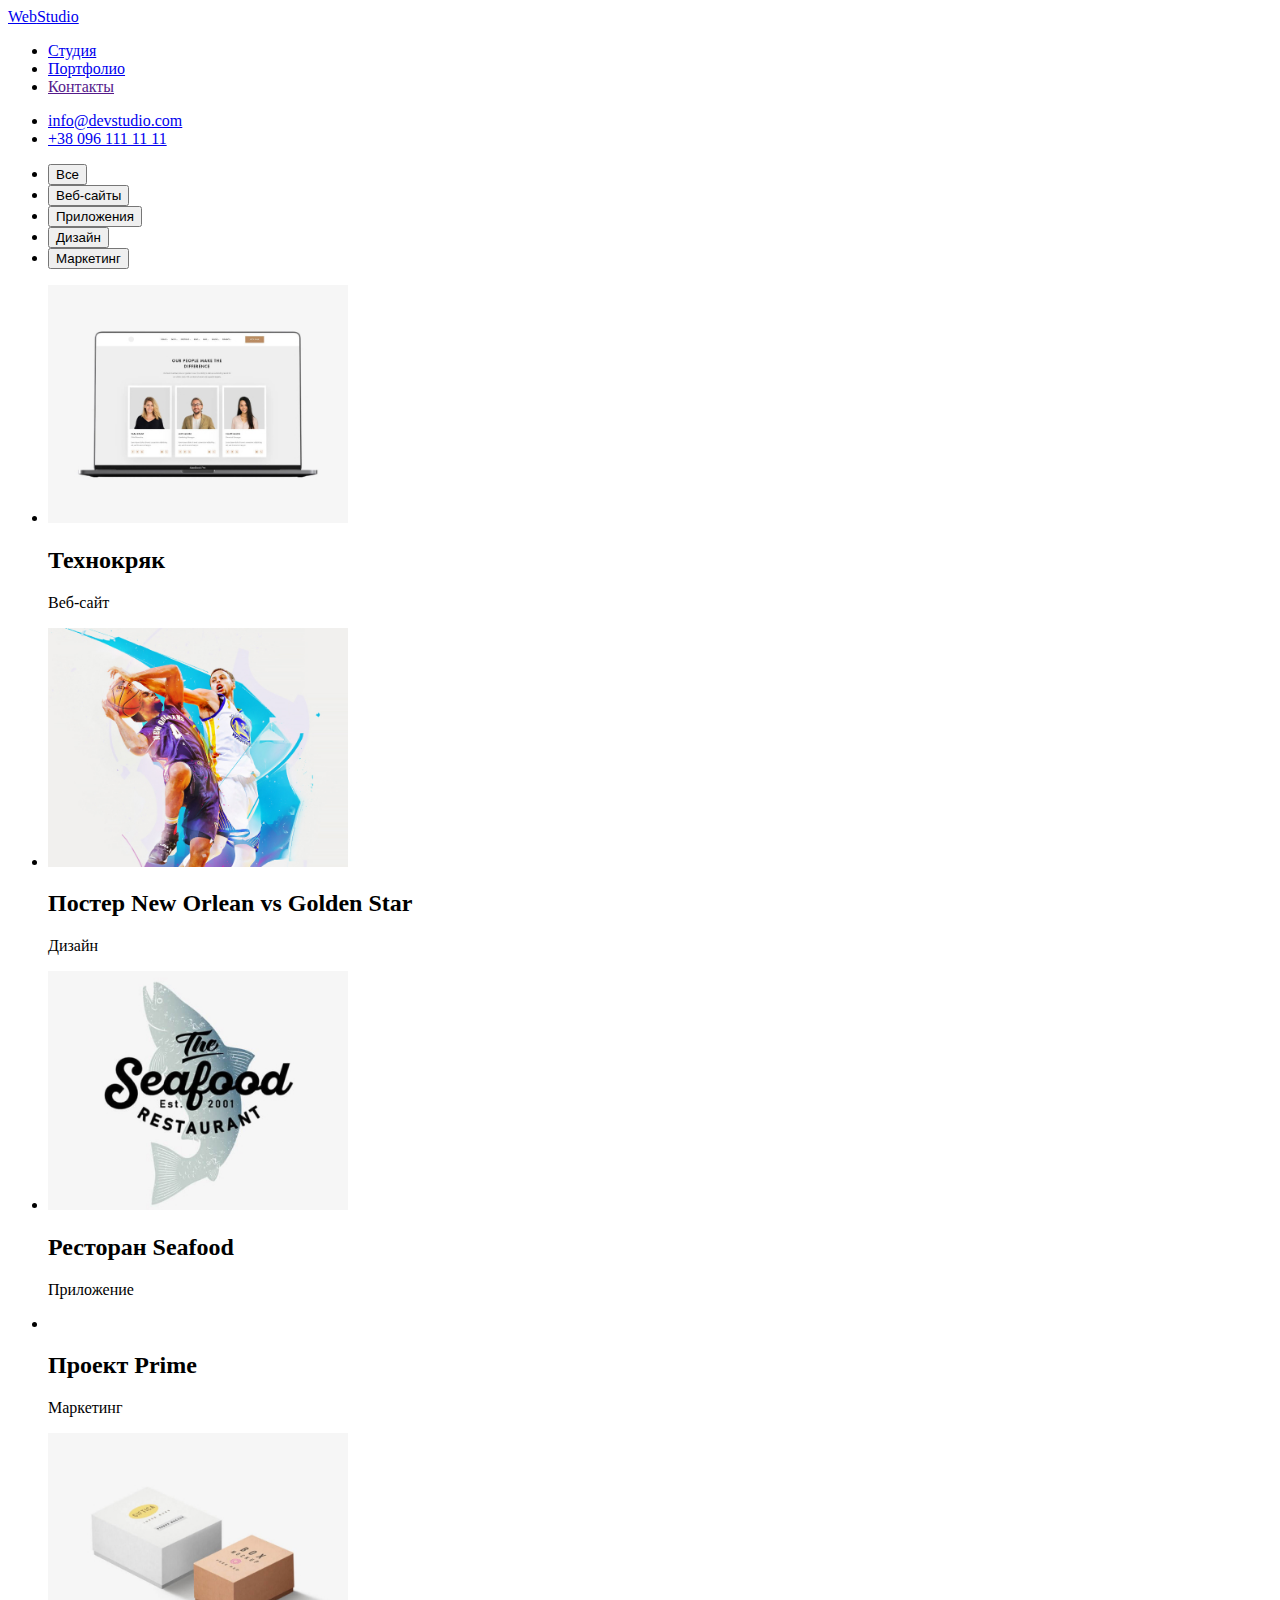
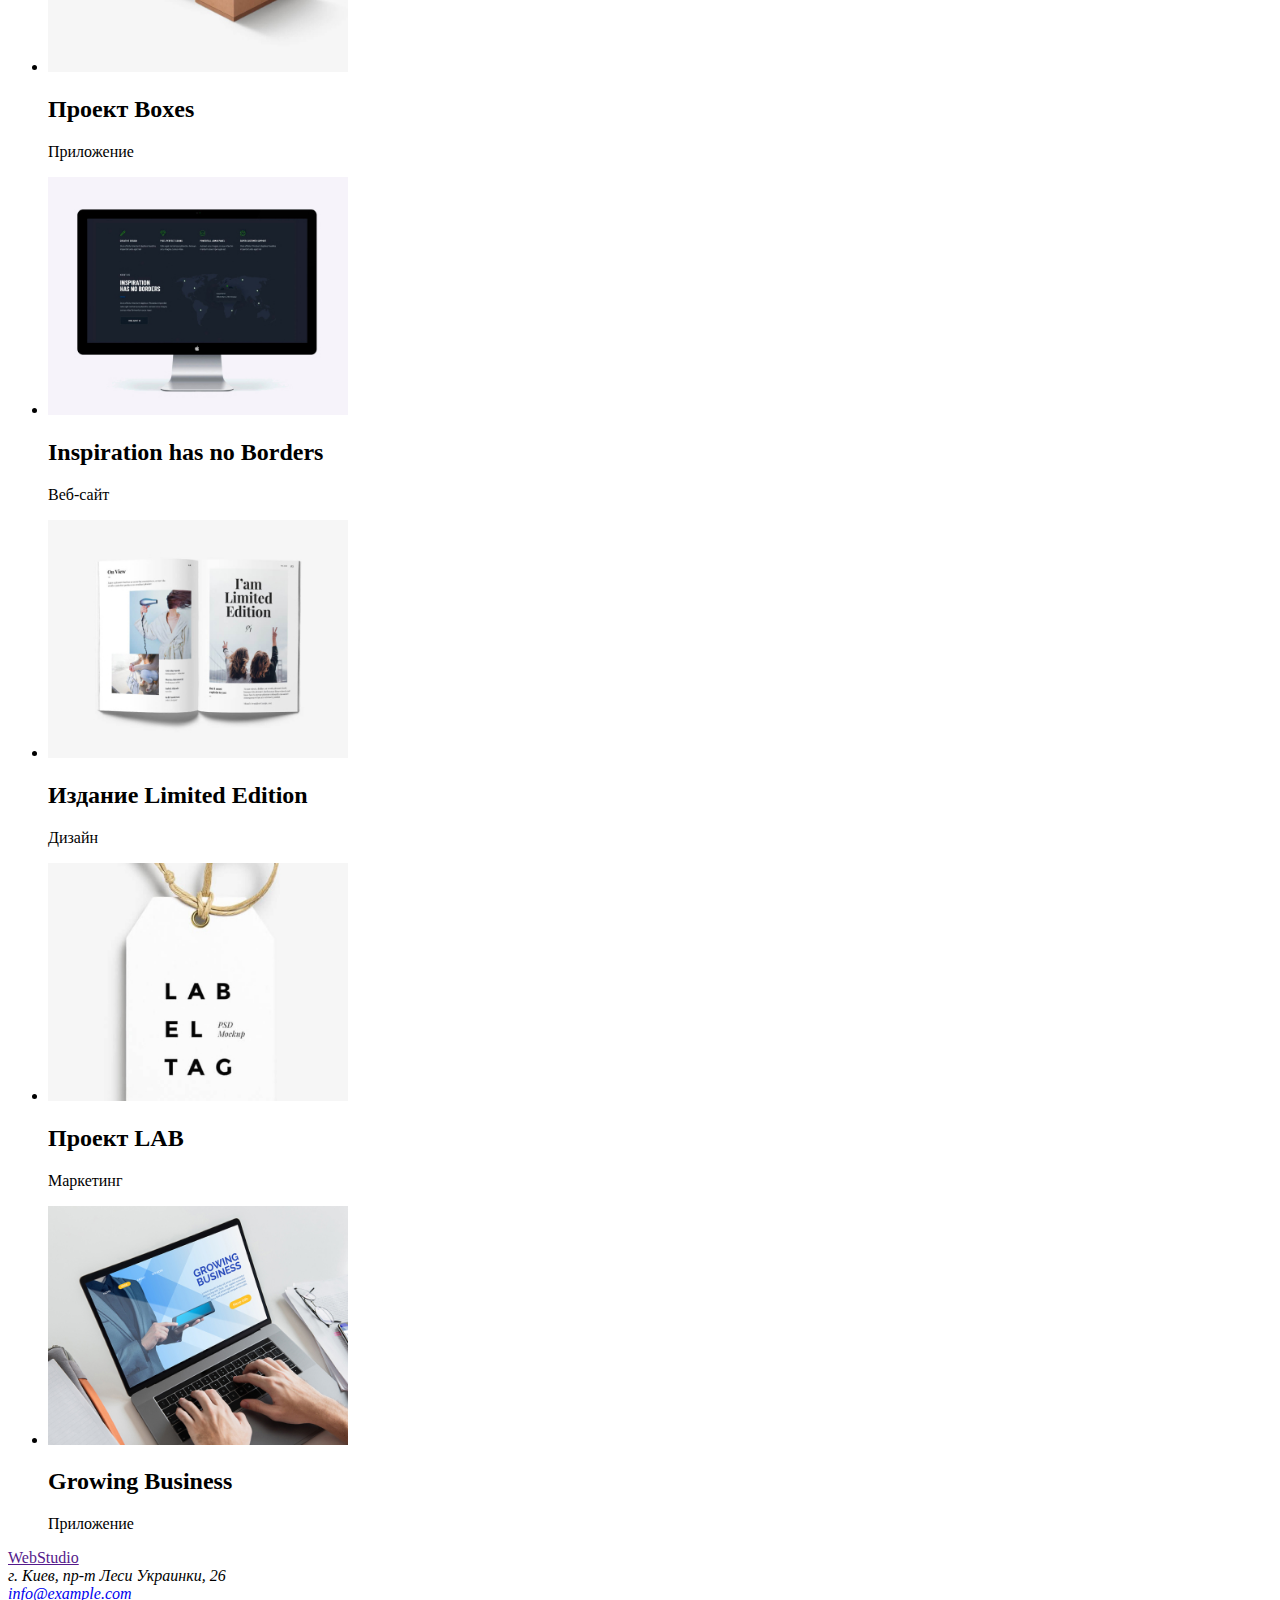
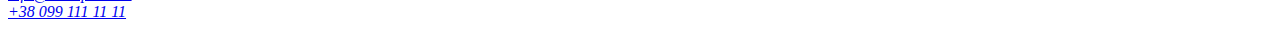
==== portfolio.html @ 6224f0f6 "html sceleton done" ====
<!DOCTYPE html>
<html lang="en">
  <head>
    <meta charset="UTF-8" />
    <meta http-equiv="X-UA-Compatible" content="IE=edge" />
    <meta name="viewport" content="width=device-width, initial-scale=1.0" />
    <title>Document</title>
  </head>
  <body>
    <!-- Шапка сайта -->
    <header>
      <nav>
        <a href="./index.html">
          <span class="logo-half-one"
            >Web<span class="logo-half-two">Studio</span></span
          >
        </a>
        <ul class="site-nav list">
          <li><a href="#" class="link current">Студия</a></li>
          <li><a href="./portfolio.html" class="link">Портфолио</a></li>
          <li><a href="" class="link"> Контакты</a></li>
        </ul>
      </nav>

      <ul class="auth-nav list">
        <li>
          <a class="mail" href="mailto:info@devstudio.com"
            >info@devstudio.com</a
          >
        </li>
        <li><a class="tel" href="tel:+380961111111">+38 096 111 11 11</a></li>
      </ul>
    </header>
    <main>
      <!-- Фильтр -->
      <section>
        <ul>
          <li><button type="button">Все</button></li>
          <li><button type="button">Веб-сайты</button></li>
          <li><button type="button">Приложения</button></li>
          <li><button type="button">Дизайн</button></li>
          <li><button type="button">Маркетинг</button></li>
        </ul>
      </section>

      <!-- Проекты -->
      <ul>
        <li>
          <img src="./img2/технокряк.jpg" alt="" width="300" />
          <h2>Технокряк</h2>
          <p>Веб-сайт</p>
        </li>
        <li>
          <img src="./img2/постер.jpg" alt="" width="300" />
          <h2>Постер New Orlean vs Golden Star</h2>
          <p>Дизайн</p>
        </li>
        <li>
          <img src="./img2/ресторан.jpg" alt="" width="300" />
          <h2>Ресторан Seafood</h2>
          <p>Приложение</p>
        </li>
        <li>
          <img src="./img2/проект-прайм.jpg" alt="" width="300" />
          <h2>Проект Prime</h2>
          <p>Маркетинг</p>
        </li>
        <li>
          <img src="./img2/проект-боксес.jpg" alt="" width="300" />
          <h2>Проект Boxes</h2>
          <p>Приложение</p>
        </li>
        <li>
          <img src="./img2/inspiration.jpg" alt="" width="300" />
          <h2>Inspiration has no Borders</h2>
          <p>Веб-сайт</p>
        </li>
        <li>
          <img src="./img2/Издание Limited Edition.jpg" alt="" width="300" />
          <h2>Издание Limited Edition</h2>
          <p>Дизайн</p>
        </li>
        <li>
          <img src="./img2/Проект LAB.jpg" alt="" width="300" />
          <h2>Проект LAB</h2>
          <p>Маркетинг</p>
        </li>
        <li>
          <img src="./img2/Growing Business.jpg" alt="" width="300" />
          <h2>Growing Business</h2>
          <p>Приложение</p>
        </li>
      </ul>
    </main>
  </body>

  <!-- Футер -->
  <footer>
    <a href="">WebStudio</a>
    <address>г. Киев, пр-т Леси Украинки, 26</address>
    <address>
      <a href="mailto:info@example.com">info@example.com</a> <br />
      <a href="tel:+380991111111">+38 099 111 11 11</a>
    </address>
  </footer>
</html>
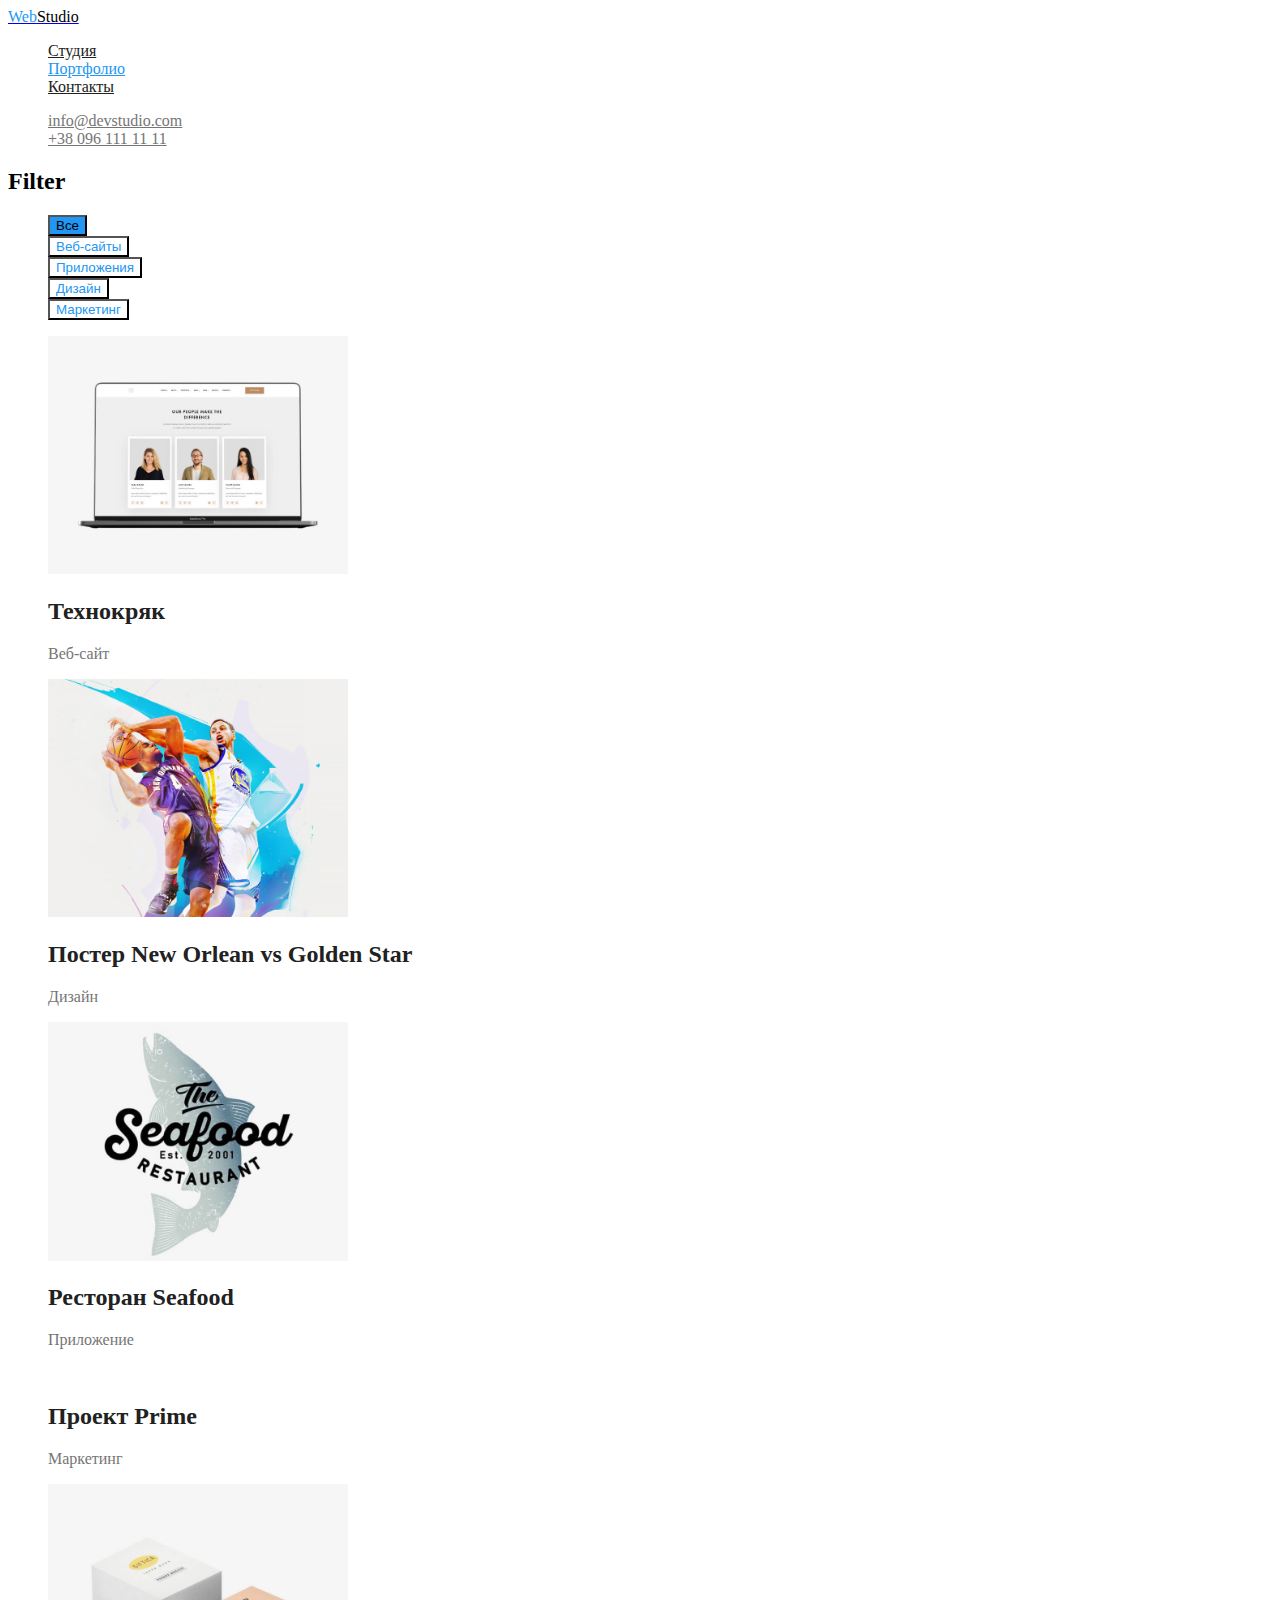
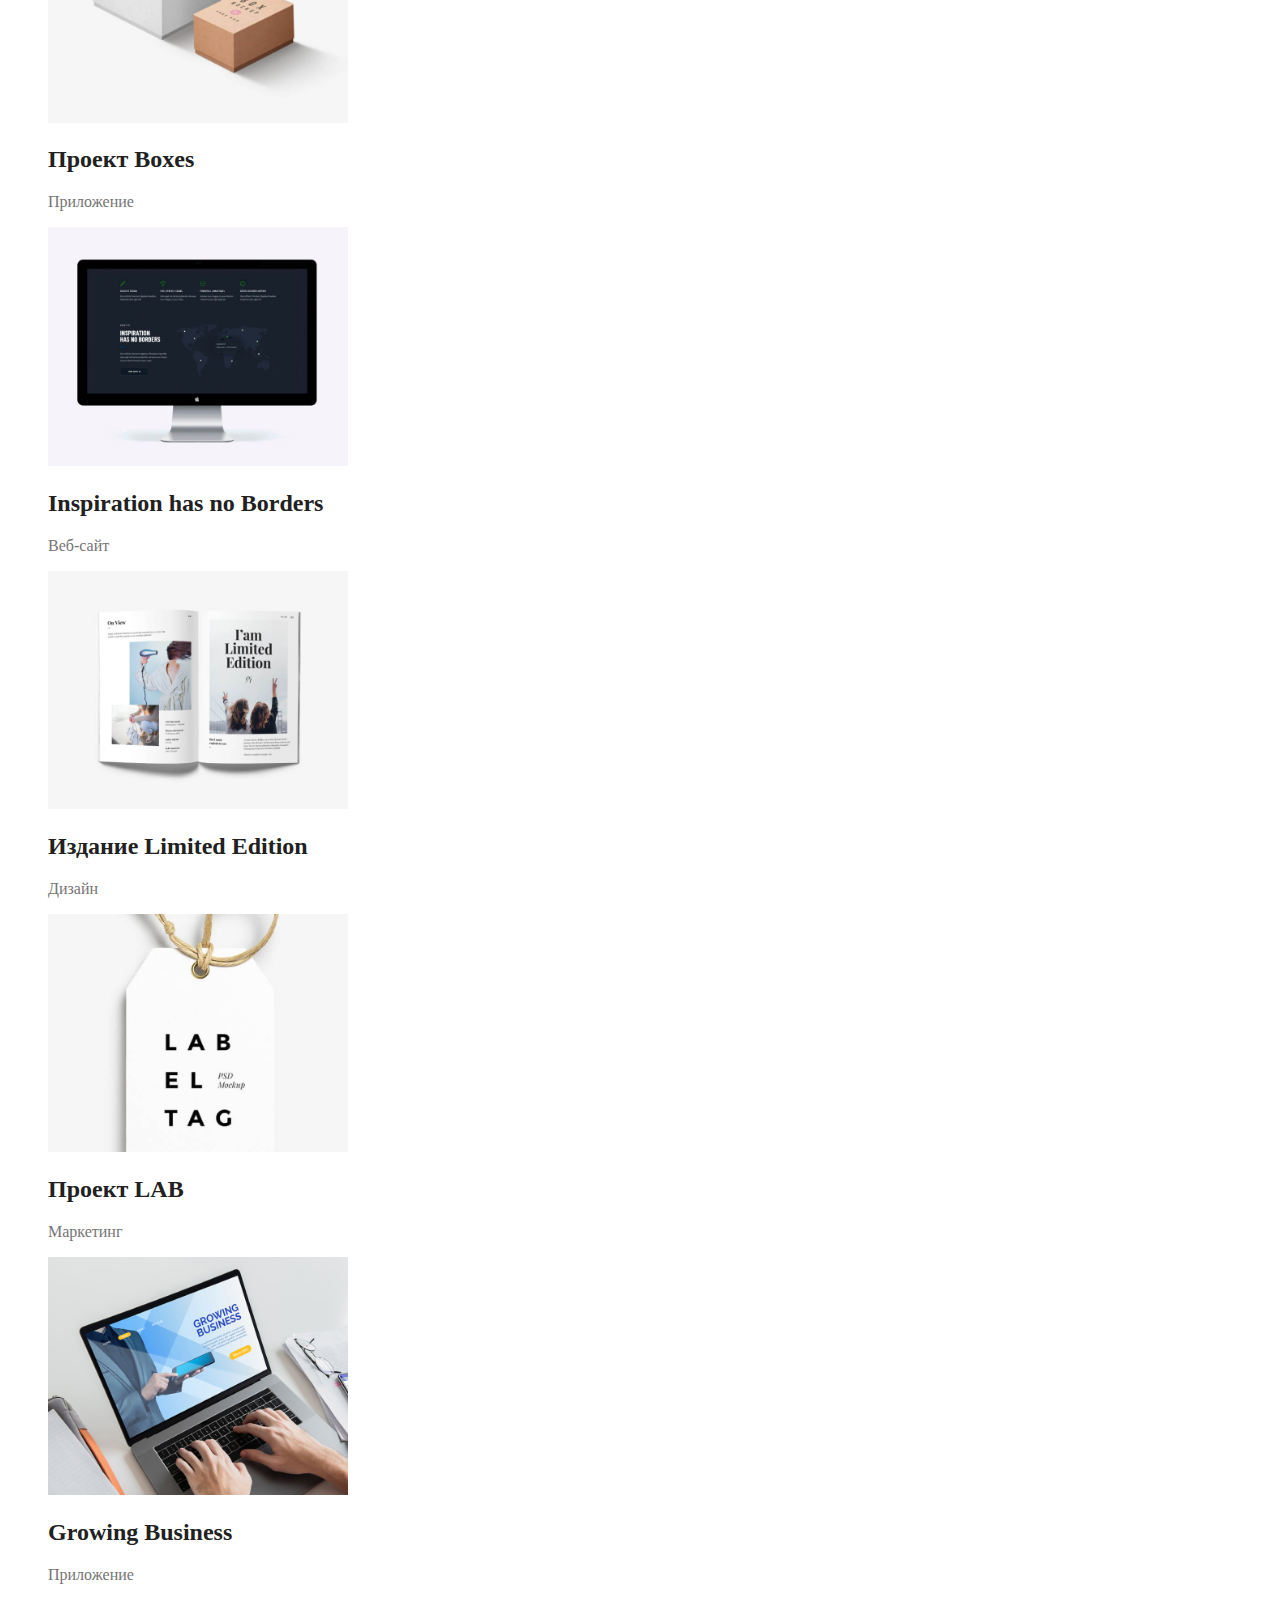
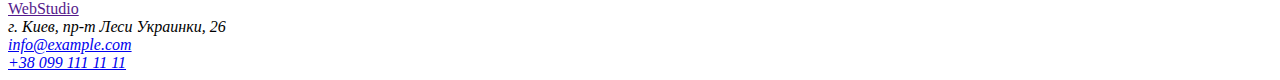
==== commit ab73fbfe: "css added" ====
--- a/portfolio.html
+++ b/portfolio.html
@@ -5,6 +5,8 @@
     <meta http-equiv="X-UA-Compatible" content="IE=edge" />
     <meta name="viewport" content="width=device-width, initial-scale=1.0" />
     <title>Document</title>
+    <link rel="stylesheet" href="./css/portfolio.css" />
+    <link rel="stylesheet" href="./css/common.css" />
   </head>
   <body>
     <!-- Шапка сайта -->
@@ -16,8 +18,8 @@
           >
         </a>
         <ul class="site-nav list">
-          <li><a href="#" class="link current">Студия</a></li>
-          <li><a href="./portfolio.html" class="link">Портфолио</a></li>
+          <li><a href="#" class="link">Студия</a></li>
+          <li><a href="./portfolio.html" class="link current">Портфолио</a></li>
           <li><a href="" class="link"> Контакты</a></li>
         </ul>
       </nav>
@@ -34,73 +36,84 @@
     <main>
       <!-- Фильтр -->
       <section>
-        <ul>
-          <li><button type="button">Все</button></li>
-          <li><button type="button">Веб-сайты</button></li>
-          <li><button type="button">Приложения</button></li>
-          <li><button type="button">Дизайн</button></li>
-          <li><button type="button">Маркетинг</button></li>
+        <h2 class="section-title">Filter</h2>
+        <ul class="filter list">
+          <li><button type="button" class="button primary">Все</button></li>
+          <li>
+            <button type="button" class="button secondary">Веб-сайты</button>
+          </li>
+          <li>
+            <button type="button" class="button secondary">Приложения</button>
+          </li>
+          <li>
+            <button type="button" class="button secondary">Дизайн</button>
+          </li>
+          <li>
+            <button type="button" class="button secondary">Маркетинг</button>
+          </li>
         </ul>
       </section>
 
       <!-- Проекты -->
-      <ul>
-        <li>
-          <img src="./img2/технокряк.jpg" alt="" width="300" />
-          <h2>Технокряк</h2>
-          <p>Веб-сайт</p>
-        </li>
-        <li>
-          <img src="./img2/постер.jpg" alt="" width="300" />
-          <h2>Постер New Orlean vs Golden Star</h2>
-          <p>Дизайн</p>
-        </li>
-        <li>
-          <img src="./img2/ресторан.jpg" alt="" width="300" />
-          <h2>Ресторан Seafood</h2>
-          <p>Приложение</p>
-        </li>
-        <li>
-          <img src="./img2/проект-прайм.jpg" alt="" width="300" />
-          <h2>Проект Prime</h2>
-          <p>Маркетинг</p>
-        </li>
-        <li>
-          <img src="./img2/проект-боксес.jpg" alt="" width="300" />
-          <h2>Проект Boxes</h2>
-          <p>Приложение</p>
-        </li>
-        <li>
-          <img src="./img2/inspiration.jpg" alt="" width="300" />
-          <h2>Inspiration has no Borders</h2>
-          <p>Веб-сайт</p>
-        </li>
-        <li>
-          <img src="./img2/Издание Limited Edition.jpg" alt="" width="300" />
-          <h2>Издание Limited Edition</h2>
-          <p>Дизайн</p>
-        </li>
-        <li>
-          <img src="./img2/Проект LAB.jpg" alt="" width="300" />
-          <h2>Проект LAB</h2>
-          <p>Маркетинг</p>
-        </li>
-        <li>
-          <img src="./img2/Growing Business.jpg" alt="" width="300" />
-          <h2>Growing Business</h2>
-          <p>Приложение</p>
-        </li>
-      </ul>
+      <section class="section">
+        <ul class="progects list">
+          <li>
+            <img src="./img2/технокряк.jpg" alt="" width="300" />
+            <h2 class="title">Технокряк</h2>
+            <p class="text">Веб-сайт</p>
+          </li>
+          <li>
+            <img src="./img2/постер.jpg" alt="" width="300" />
+            <h2 class="title">Постер New Orlean vs Golden Star</h2>
+            <p class="text">Дизайн</p>
+          </li>
+          <li>
+            <img src="./img2/ресторан.jpg" alt="" width="300" />
+            <h2 class="title">Ресторан Seafood</h2>
+            <p class="text">Приложение</p>
+          </li>
+          <li>
+            <img src="./img2/проект-прайм.jpg" alt="" width="300" />
+            <h2 class="title">Проект Prime</h2>
+            <p class="text">Маркетинг</p>
+          </li>
+          <li>
+            <img src="./img2/проект-боксес.jpg" alt="" width="300" />
+            <h2 class="title">Проект Boxes</h2>
+            <p class="text">Приложение</p>
+          </li>
+          <li>
+            <img src="./img2/inspiration.jpg" alt="" width="300" />
+            <h2 class="title">Inspiration has no Borders</h2>
+            <p class="text">Веб-сайт</p>
+          </li>
+          <li>
+            <img src="./img2/Издание-Limited-Edition.jpg" alt="" width="300" />
+            <h2 class="title">Издание Limited Edition</h2>
+            <p class="text">Дизайн</p>
+          </li>
+          <li>
+            <img src="./img2/Проект-LAB.jpg" alt="" width="300" />
+            <h2 class="title">Проект LAB</h2>
+            <p class="text">Маркетинг</p>
+          </li>
+          <li>
+            <img src="./img2/Growing-Business.jpg" alt="" width="300" />
+            <h2 class="title">Growing Business</h2>
+            <p class="text">Приложение</p>
+          </li>
+        </ul>
+      </section>
     </main>
+
+    <!-- Футер -->
+    <footer>
+      <a href="">WebStudio</a>
+      <address>г. Киев, пр-т Леси Украинки, 26</address>
+      <address>
+        <a href="mailto:info@example.com">info@example.com</a> <br />
+        <a href="tel:+380991111111">+38 099 111 11 11</a>
+      </address>
+    </footer>
   </body>
-
-  <!-- Футер -->
-  <footer>
-    <a href="">WebStudio</a>
-    <address>г. Киев, пр-т Леси Украинки, 26</address>
-    <address>
-      <a href="mailto:info@example.com">info@example.com</a> <br />
-      <a href="tel:+380991111111">+38 099 111 11 11</a>
-    </address>
-  </footer>
 </html>
--- a/css/portfolio.css
+++ b/css/portfolio.css
@@ -0,0 +1,33 @@
+:root {
+  --primary-text-color: #757575;
+  --title-color: #212121;
+  --hero-adress-title-color: #ffffff;
+  --accent-color: #2196f3;
+}
+
+/* Section */
+.section .title {
+  color: var(--title-color);
+}
+
+.section .text {
+  color: var(--primary-text-color);
+}
+
+/* Button */
+
+.button {
+  cursor: pointer;
+  color: var(--title-text-color);
+  background-color: var(--primary-white-color);
+}
+
+.button.primary {
+  color: var(--primary-white-color);
+  background-color: var(--accent-color);
+}
+
+.button.secondary {
+  color: var(--accent-color);
+  background-color: var(--primary-white-color);
+}
--- a/css/common.css
+++ b/css/common.css
@@ -0,0 +1,51 @@
+:root {
+  --primary-text-color: #757575;
+  --title-color: #212121;
+  --hero-adress-title-color: #ffffff;
+  --accent-color: #2196f3;
+}
+
+body {
+  background-color: #ffffff;
+}
+
+/* Site nav */
+
+.site-nav .link {
+  color: var(--title-color);
+}
+
+.site-nav .link:hover,
+.site-nav .link:focus {
+  color: var(--accent-color);
+}
+
+.site-nav .link.current {
+  color: var(--accent-color);
+}
+
+.mail,
+.tel {
+  color: var(--primary-text-color);
+}
+
+.mail:hover,
+.tel:hover,
+.mail:focus,
+.tel:focus {
+  color: var(--accent-color);
+}
+
+/* Header */
+
+.logo-half-one {
+  color: var(--accent-color);
+}
+
+.logo-half-two {
+  color: #000;
+}
+
+.list {
+  list-style: none;
+}
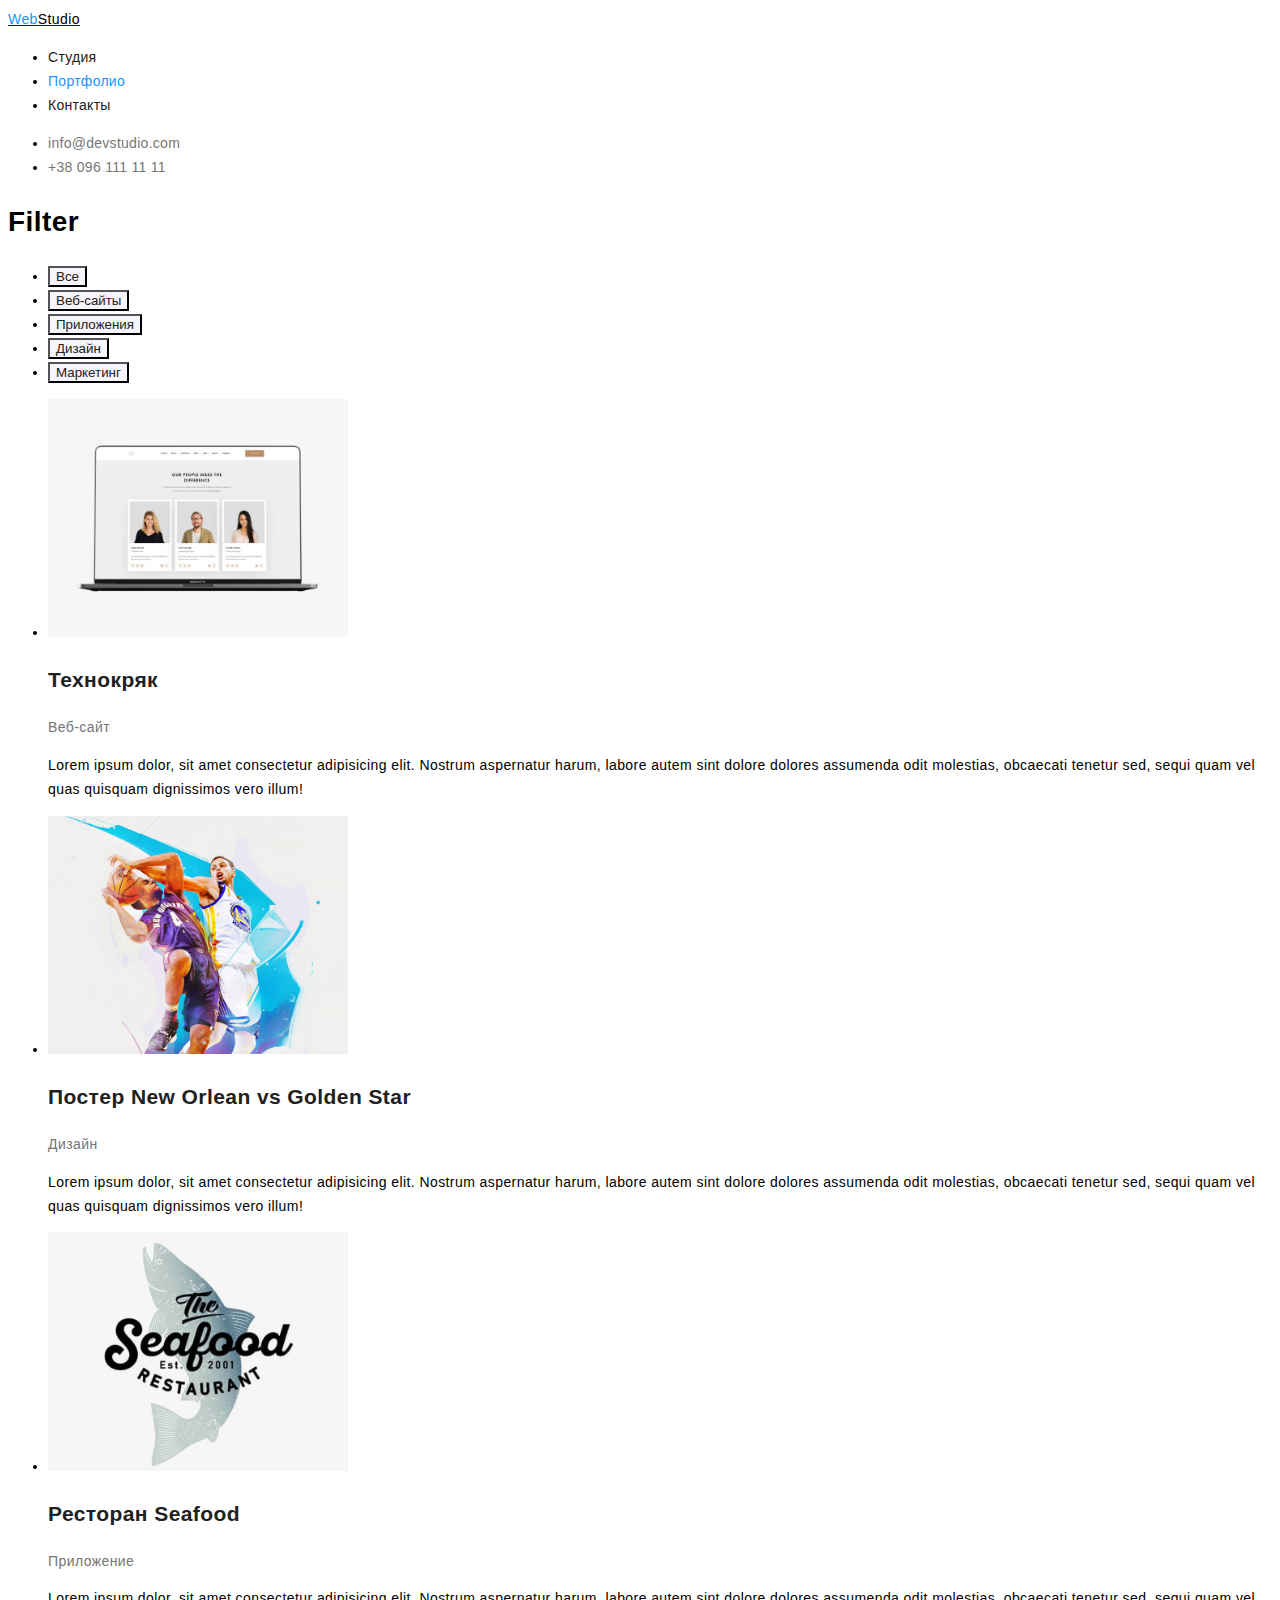
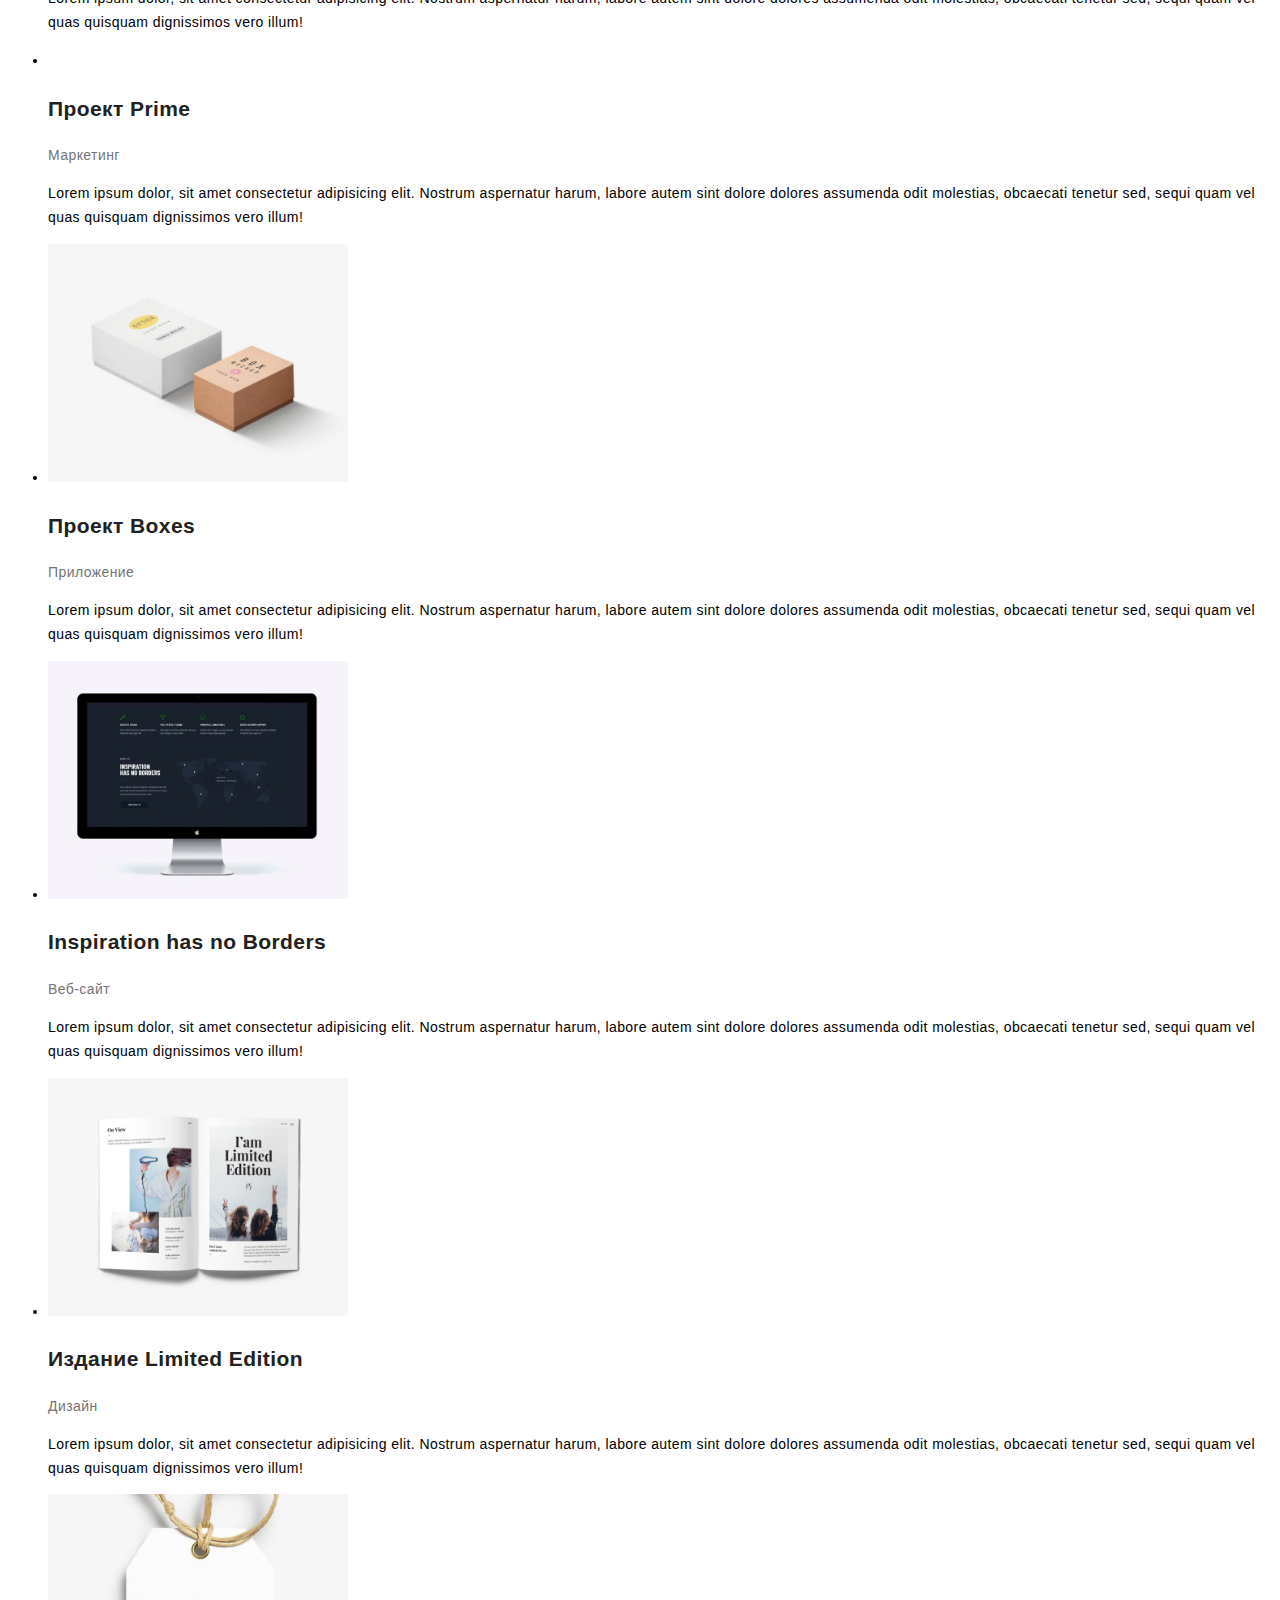
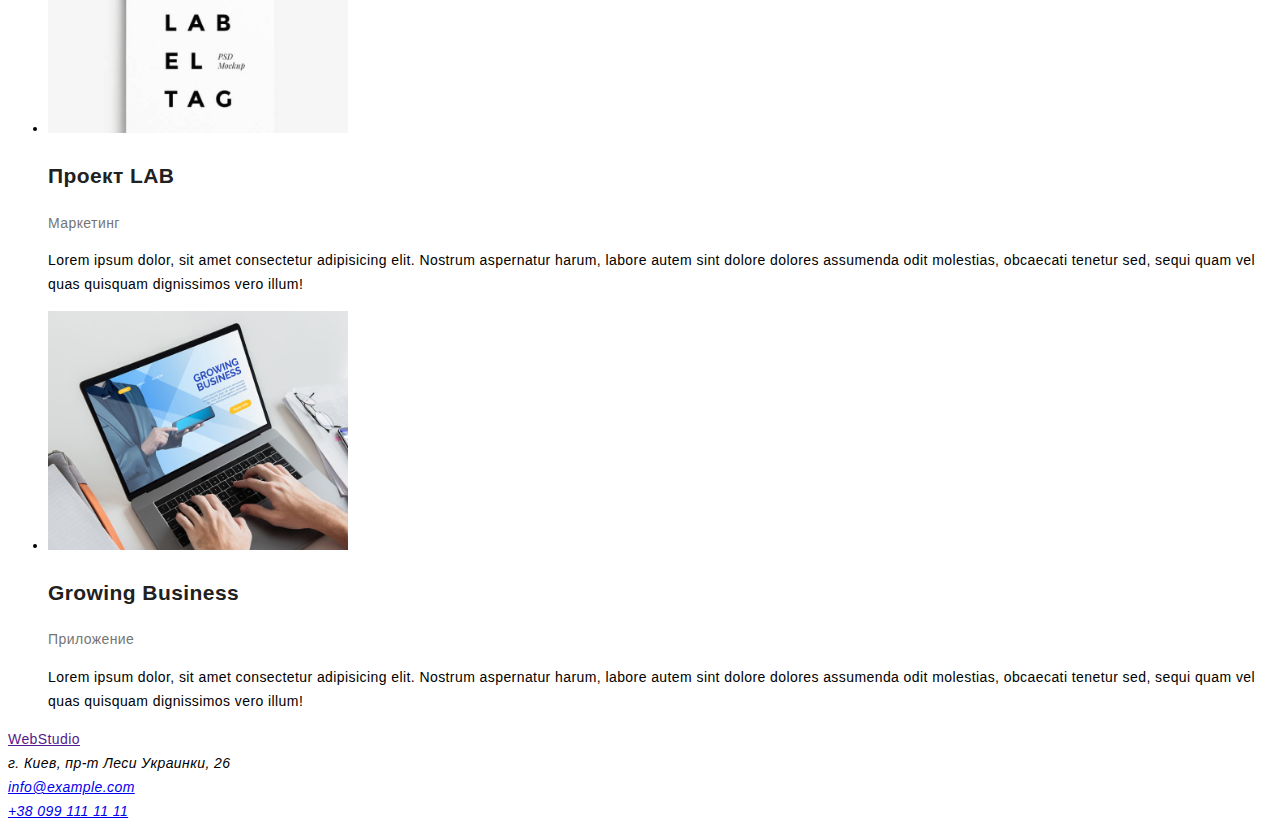
==== commit 11b8a546: "?" ====
--- a/portfolio.html
+++ b/portfolio.html
@@ -12,13 +12,13 @@
     <!-- Шапка сайта -->
     <header>
       <nav>
-        <a href="./index.html">
+        <a class="logo" href="./index.html">
           <span class="logo-half-one"
             >Web<span class="logo-half-two">Studio</span></span
           >
         </a>
         <ul class="site-nav list">
-          <li><a href="#" class="link">Студия</a></li>
+          <li><a href="./index.html" class="link">Студия</a></li>
           <li><a href="./portfolio.html" class="link current">Портфолио</a></li>
           <li><a href="" class="link"> Контакты</a></li>
         </ul>
@@ -35,75 +35,84 @@
     </header>
     <main>
       <!-- Фильтр -->
-      <section>
-        <h2 class="section-title">Filter</h2>
+      <section class="section">
+        <h1 class="section-title">Filter</h2>
         <ul class="filter list">
-          <li><button type="button" class="button primary">Все</button></li>
+          <li><button type="button" class="button">Все</button></li>
           <li>
-            <button type="button" class="button secondary">Веб-сайты</button>
+            <button type="button" class="button">Веб-сайты</button>
           </li>
           <li>
-            <button type="button" class="button secondary">Приложения</button>
+            <button type="button" class="button">Приложения</button>
           </li>
           <li>
-            <button type="button" class="button secondary">Дизайн</button>
+            <button type="button" class="button">Дизайн</button>
           </li>
           <li>
-            <button type="button" class="button secondary">Маркетинг</button>
+            <button type="button" class="button">Маркетинг</button>
+          </li>
+        </ul>
+        
+        <ul class="progects list">
+          <li>
+            <img src="./img2/технокряк.jpg" alt="" width="300" />
+            <h2 class="title">Технокряк</h2>
+            <p class="text">Веб-сайт</p>
+            <p>Lorem ipsum dolor, sit amet consectetur adipisicing elit. Nostrum aspernatur harum, labore autem sint dolore dolores assumenda odit molestias, obcaecati tenetur sed, sequi quam vel quas quisquam dignissimos vero illum!</p>
+          </li>
+          <li>
+            <img src="./img2/постер.jpg" alt="" width="300" />
+            <h2 class="title">Постер New Orlean vs Golden Star</h2>
+            <p class="text">Дизайн</p>
+             <p>Lorem ipsum dolor, sit amet consectetur adipisicing elit. Nostrum aspernatur harum, labore autem sint dolore dolores assumenda odit molestias, obcaecati tenetur sed, sequi quam vel quas quisquam dignissimos vero illum!</p>
+          </li>
+          <li>
+            <img src="./img2/ресторан.jpg" alt="" width="300" />
+            <h2 class="title">Ресторан Seafood</h2>
+            <p class="text">Приложение</p>
+             <p>Lorem ipsum dolor, sit amet consectetur adipisicing elit. Nostrum aspernatur harum, labore autem sint dolore dolores assumenda odit molestias, obcaecati tenetur sed, sequi quam vel quas quisquam dignissimos vero illum!</p>
+          </li>
+          <li>
+            <img src="./img2/проект-прайм.jpg" alt="" width="300" />
+            <h2 class="title">Проект Prime</h2>
+            <p class="text">Маркетинг</p>
+             <p>Lorem ipsum dolor, sit amet consectetur adipisicing elit. Nostrum aspernatur harum, labore autem sint dolore dolores assumenda odit molestias, obcaecati tenetur sed, sequi quam vel quas quisquam dignissimos vero illum!</p>
+          </li>
+          <li>
+            <img src="./img2/проект-боксес.jpg" alt="" width="300" />
+            <h2 class="title">Проект Boxes</h2>
+            <p class="text">Приложение</p>
+             <p>Lorem ipsum dolor, sit amet consectetur adipisicing elit. Nostrum aspernatur harum, labore autem sint dolore dolores assumenda odit molestias, obcaecati tenetur sed, sequi quam vel quas quisquam dignissimos vero illum!</p>
+          </li>
+          <li>
+            <img src="./img2/inspiration.jpg" alt="" width="300" />
+            <h2 class="title">Inspiration has no Borders</h2>
+            <p class="text">Веб-сайт</p>
+             <p>Lorem ipsum dolor, sit amet consectetur adipisicing elit. Nostrum aspernatur harum, labore autem sint dolore dolores assumenda odit molestias, obcaecati tenetur sed, sequi quam vel quas quisquam dignissimos vero illum!</p>
+          </li>
+          <li>
+            <img src="./img2/Издание-Limited-Edition.jpg" alt="" width="300" />
+            <h2 class="title">Издание Limited Edition</h2>
+            <p class="text">Дизайн</p>
+             <p>Lorem ipsum dolor, sit amet consectetur adipisicing elit. Nostrum aspernatur harum, labore autem sint dolore dolores assumenda odit molestias, obcaecati tenetur sed, sequi quam vel quas quisquam dignissimos vero illum!</p>
+          </li>
+          <li>
+            <img src="./img2/Проект-LAB.jpg" alt="" width="300" />
+            <h2 class="title">Проект LAB</h2>
+            <p class="text">Маркетинг</p>
+             <p>Lorem ipsum dolor, sit amet consectetur adipisicing elit. Nostrum aspernatur harum, labore autem sint dolore dolores assumenda odit molestias, obcaecati tenetur sed, sequi quam vel quas quisquam dignissimos vero illum!</p>
+          </li>
+          <li>
+            <img src="./img2/Growing-Business.jpg" alt="" width="300" />
+            <h2 class="title">Growing Business</h2>
+            <p class="text">Приложение</p>
+             <p>Lorem ipsum dolor, sit amet consectetur adipisicing elit. Nostrum aspernatur harum, labore autem sint dolore dolores assumenda odit molestias, obcaecati tenetur sed, sequi quam vel quas quisquam dignissimos vero illum!</p>
           </li>
         </ul>
       </section>
 
       <!-- Проекты -->
-      <section class="section">
-        <ul class="progects list">
-          <li>
-            <img src="./img2/технокряк.jpg" alt="" width="300" />
-            <h2 class="title">Технокряк</h2>
-            <p class="text">Веб-сайт</p>
-          </li>
-          <li>
-            <img src="./img2/постер.jpg" alt="" width="300" />
-            <h2 class="title">Постер New Orlean vs Golden Star</h2>
-            <p class="text">Дизайн</p>
-          </li>
-          <li>
-            <img src="./img2/ресторан.jpg" alt="" width="300" />
-            <h2 class="title">Ресторан Seafood</h2>
-            <p class="text">Приложение</p>
-          </li>
-          <li>
-            <img src="./img2/проект-прайм.jpg" alt="" width="300" />
-            <h2 class="title">Проект Prime</h2>
-            <p class="text">Маркетинг</p>
-          </li>
-          <li>
-            <img src="./img2/проект-боксес.jpg" alt="" width="300" />
-            <h2 class="title">Проект Boxes</h2>
-            <p class="text">Приложение</p>
-          </li>
-          <li>
-            <img src="./img2/inspiration.jpg" alt="" width="300" />
-            <h2 class="title">Inspiration has no Borders</h2>
-            <p class="text">Веб-сайт</p>
-          </li>
-          <li>
-            <img src="./img2/Издание-Limited-Edition.jpg" alt="" width="300" />
-            <h2 class="title">Издание Limited Edition</h2>
-            <p class="text">Дизайн</p>
-          </li>
-          <li>
-            <img src="./img2/Проект-LAB.jpg" alt="" width="300" />
-            <h2 class="title">Проект LAB</h2>
-            <p class="text">Маркетинг</p>
-          </li>
-          <li>
-            <img src="./img2/Growing-Business.jpg" alt="" width="300" />
-            <h2 class="title">Growing Business</h2>
-            <p class="text">Приложение</p>
-          </li>
-        </ul>
-      </section>
+      
     </main>
 
     <!-- Футер -->
--- a/css/portfolio.css
+++ b/css/portfolio.css
@@ -3,6 +3,7 @@
   --title-color: #212121;
   --hero-adress-title-color: #ffffff;
   --accent-color: #2196f3;
+  --button-background-color: #f5f4fa;
 }
 
 /* Section */
@@ -18,16 +19,12 @@
 
 .button {
   cursor: pointer;
-  color: var(--title-text-color);
-  background-color: var(--primary-white-color);
+  color: var(--title-color);
+  background-color: var(--button-background-color);
 }
 
-.button.primary {
-  color: var(--primary-white-color);
+.button:hover,
+.button:focus {
+  color: var(--hero-adress-title-color);
   background-color: var(--accent-color);
 }
-
-.button.secondary {
-  color: var(--accent-color);
-  background-color: var(--primary-white-color);
-}
--- a/css/common.css
+++ b/css/common.css
@@ -3,16 +3,29 @@
   --title-color: #212121;
   --hero-adress-title-color: #ffffff;
   --accent-color: #2196f3;
+  --button-background-color: #f5f4fa;
 }
 
 body {
   background-color: #ffffff;
+  font-family: Roboto, sans-serif;
+  letter-spacing: 0.03em;
+  font-size: 14px;
+  line-height: 1.71;
 }
+
+/* Site nav */
 
 /* Site nav */
 
 .site-nav .link {
   color: var(--title-color);
+  font-weight: 500;
+  font-size: 14px;
+  line-height: 1.14;
+  letter-spacing: 0.02em;
+
+  text-decoration: none;
 }
 
 .site-nav .link:hover,
@@ -27,6 +40,12 @@
 .mail,
 .tel {
   color: var(--primary-text-color);
+  font-weight: 500;
+  font-size: 14px;
+  line-height: 1.14;
+  letter-spacing: 0.02em;
+
+  text-decoration: none;
 }
 
 .mail:hover,
@@ -35,8 +54,19 @@
 .tel:focus {
   color: var(--accent-color);
 }
+}
 
 /* Header */
+
+.logo {
+  font-family: "Raleway";
+  font-weight: 700;
+  font-size: 26px;
+  line-height: 1.19;
+  letter-spacing: 0.02em;
+
+  text-decoration: none;
+}
 
 .logo-half-one {
   color: var(--accent-color);
@@ -44,8 +74,4 @@
 
 .logo-half-two {
   color: #000;
-}
-
-.list {
-  list-style: none;
-}
+}